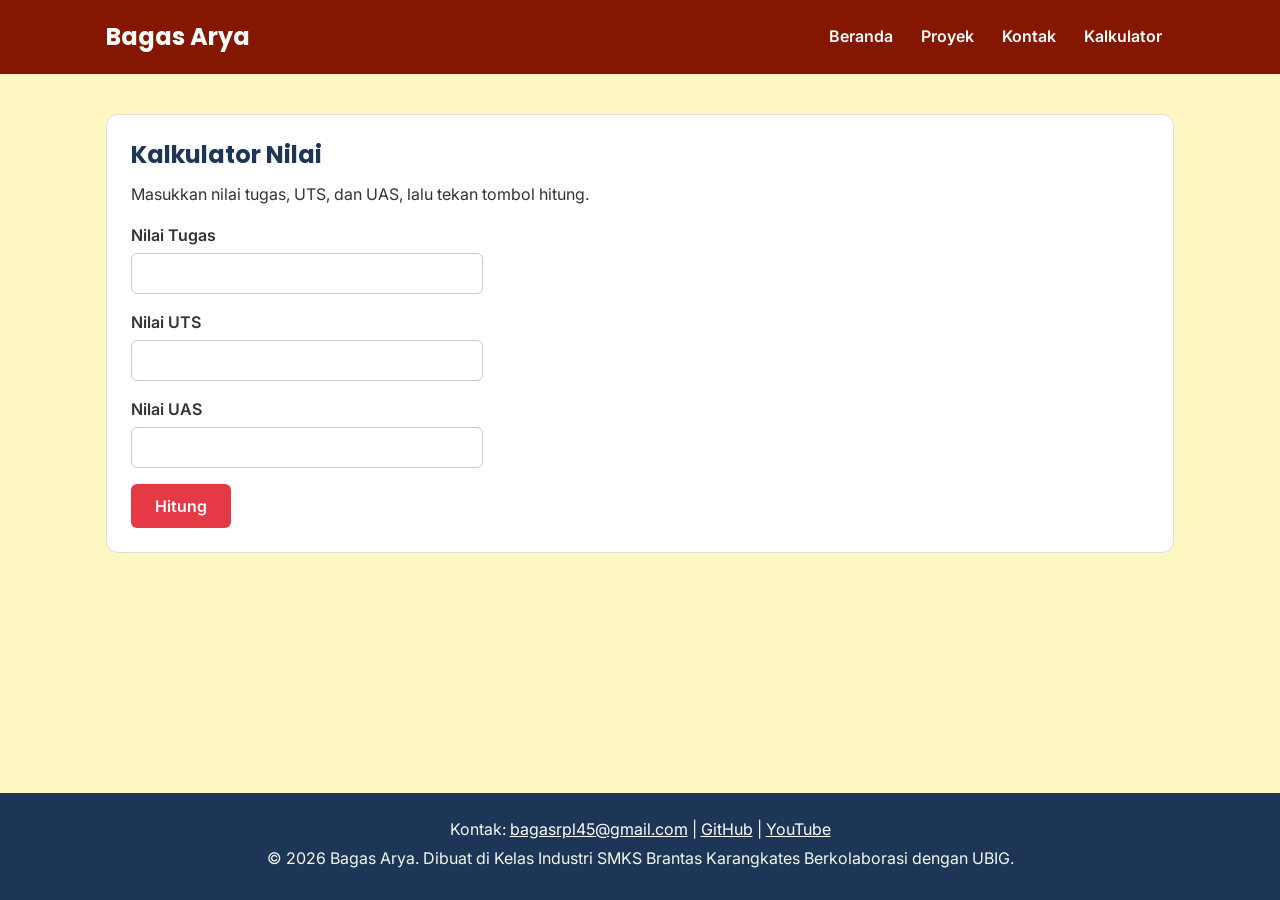
==== kalkulator.html @ 44dfc9d7 "feat: menambahkan halaman kalkulator berbasis HTML dan JS, serta menambahkan folder JS, dan melakuka" ====
<!DOCTYPE html>
<html lang="id">
<head>
  <meta charset="UTF-8">
  <meta name="viewport" content="width=device-width, initial-scale=1.0">
  <title>Bagas Arya | Kalkulator</title>
  <link rel="icon" href="img/builder.jpg">
  <link rel="preconnect" href="https://fonts.googleapis.com">
  <link rel="preconnect" href="https://fonts.gstatic.com" crossorigin>
  <link href="https://fonts.googleapis.com/css2?family=Inter:wght@400;600&family=Poppins:wght@600;700&display=swap" rel="stylesheet">
  <link rel="stylesheet" href="css/style.css">
  <script src="js/script.js" defer></script>
  <script src="js/angka.js" defer></script>
  <script src="js/hitung.js" defer></script>
</head>
<body>
  <header>
    <div class="container navbar">
      <h1>Bagas Arya</h1>
      <nav class="menu-laptop">
        <ul>
          <li><a href="index.html">Beranda</a></li>
          <li><a href="proyek.html">Proyek</a></li>
          <li><a href="kontak.html">Kontak</a></li>
          <li><a href="kalkulator.html">Kalkulator</a></li>
        </ul>
      </nav>
      <!-- Tantangan: menu ponsel yang bisa dibuka-tutup -->
      <details class="menu-ponsel">
        <summary>Menu</summary>
        <nav>
          <ul>
            <li><a href="index.html">Beranda</a></li>
            <li><a href="proyek.html">Proyek</a></li>
            <li><a href="kontak.html">Kontak</a></li>
            <li><a href="kalkulator.html">Kalkulator</a></li>
          </ul>
        </nav>
      </details>
    </div>
  </header>

  <main>
    <div class="container">
      <section class="kartu">
        <h2>Kalkulator Nilai</h2>
        <p>Masukkan nilai tugas, UTS, dan UAS, lalu tekan tombol hitung.</p>

        <form id="kalkulator-form">
          <p>
            <label for="tugas">Nilai Tugas</label><br>
            <input type="Number" id="tugas" name="tugas" min="0" max="100" required>
          </p>
          <p>
            <label for="uts">Nilai UTS</label><br>
            <input type="Number" id="uts" name="uts" min="0" max="100" required>
          </p>
          <p>
            <label for="uas">Nilai UAS</label><br>
            <input type="Number" id="uas" name="uas" min="0" max="100" required>
          </p>

          <button type="button" id="hitung">Hitung</button>
        </form>

        <div id="hasil"></div>
      </section>
    </div>
  </main>

  <footer>
    <p>Kontak: <a href="mailto:bagasrpl45@gmail.com">bagasrpl45@gmail.com</a> |
      <a href="https://github.com/bagasrpl45-art" target="_blank" rel="noopener noreferrer">GitHub</a> |
      <a href="https://www.youtube.com/@bagas_rpl" target="_blank" rel="noopener noreferrer">YouTube</a></p>
    <p>&copy; 2026 Bagas Arya. Dibuat di Kelas Industri SMKS Brantas Karangkates Berkolaborasi dengan UBIG.</p>  
  </footer>
    
</body>
</html>
---- css/style.css ----
/* Gaya portofolio Andi Pratama
   Palet: #1D3557 (utama), #E63946 (aksen), #F1FAEE (latar)
   Huruf: Poppins (judul), Inter (isi)
   Tata letak: mobile first, titik ubah 768px (tablet) dan 1024px (laptop) */

/* 1. Reset */
* {
  box-sizing: border-box;
  margin: 0;
}

img {
  max-width: 100%;
  height: auto;
}

/* 2. Dasar halaman: warna dan huruf */
body {
  display: flex;
  flex-direction: column;
  min-height: 100vh;
  margin: 0;
  font-family: "Inter", Arial, sans-serif;
  font-size: 1rem;
  line-height: 1.6;
  color: #333333;
  background-color: #FFF7C2;
}

h1, h2, h3 {
  font-family: "Poppins", Arial, sans-serif;
  color: #1D3557;
  line-height: 1.3;
}

h2 {
  margin-bottom: 0.75rem;
}

p, ul, ol {
  margin-bottom: 1rem;
}

a {
  color: #E63946;
}

/* 3. Wadah, header, dan menu */
.container {
  max-width: 1100px;
  margin: 0 auto;
  padding: 0 1rem;
}

header {
  background-color: #851700;
  color: #FFFFFF;
  padding: 1rem 0;
}

header h1 {
  color: #FFFFFF;
  font-size: 1.5rem;
}

.navbar {
  display: flex;
  flex-wrap: wrap;
  justify-content: space-between;
  align-items: center;
  gap: 0.5rem;
}

nav ul {
  display: flex;
  gap: 0.25rem;
  padding: 0;
  margin: 0;
  list-style: none;
}

nav a {
  display: inline-block;
  padding: 0.5rem 0.75rem;
  border-radius: 6px;
  color: #FFFFFF;
  font-weight: 600;
  text-decoration: none;
}

/* Tantangan: menu ponsel buka-tutup dengan details */
.menu-laptop {
  display: none;
}

.menu-ponsel summary {
  padding: 0.5rem 0.75rem;
  border: 1px solid #FFFFFF;
  border-radius: 6px;
  font-weight: 600;
  cursor: pointer;
}

.menu-ponsel ul {
  flex-direction: column;
  margin-top: 0.5rem;
}

/* 4. Isi utama, hero, dan kartu */
main {
  padding: 1.5rem 0;
  flex: 1;
}

.hero {
  display: flex;
  flex-direction: column;
  align-items: center;
  gap: 1.5rem;
  padding: 1rem 0 2rem;
  text-align: center;
}

.hero img {
  border: 4px solid #0B4378;
  border-radius: 50%;
}

.hero h2 {
  font-size: 2rem;
}

.tombol {
  display: inline-block;
  padding: 0.75rem 1.5rem;
  border-radius: 6px;
  background-color: #851700;
  color: #FFFFFF;
  font-weight: 600;
  text-decoration: none;
}

.kartu {
  background-color: #FFFFFF;
  padding: 1rem;
  margin-bottom: 1.5rem;
  border: 1px solid #DDDDDD;
  border-radius: 12px;
}

.daftar-kartu {
  display: flex;
  flex-wrap: wrap;
  gap: 1.5rem;
  margin-bottom: 1.5rem;
}

.daftar-kartu .kartu {
  flex: 1 1 280px;
  margin-bottom: 0;
}

article img {
  border-radius: 8px;
  border: 1px solid #DDDDDD;
}

/* 5. Tabel */
table {
  border-collapse: collapse;
}

caption {
  font-weight: 600;
  text-align: left;
  margin-bottom: 0.5rem;
}

th, td {
  border: 1px solid #CCCCCC;
  padding: 0.5rem 0.75rem;
  text-align: left;
}

th {
  background-color: #1D3557;
  color: #FFFFFF;
}

/* 6. Form */
label {
  font-weight: 600;
}

input, select, textarea {
  width: 100%;
  max-width: 22rem;
  padding: 0.6rem;
  margin-top: 0.25rem;
  border: 1px solid #CCCCCC;
  border-radius: 6px;
  font-family: inherit;
  font-size: 1rem;
}

button {
  padding: 0.75rem 1.5rem;
  border: none;
  border-radius: 6px;
  background-color: #E63946;
  color: #FFFFFF;
  font-family: inherit;
  font-size: 1rem;
  font-weight: 600;
  cursor: pointer;
}

/* 7. Footer */
footer {
  background-color: #1D3557;
  color: #F1FAEE;
  text-align: center;
  padding: 1.5rem;
}

footer p {
  margin-bottom: 0.25rem;
}

footer a {
  color: #FFFFFF;
}

/* 8. Tablet: lebar layar 768px ke atas */
@media (min-width: 768px) {
  .menu-laptop {
    display: block;
  }

  .menu-ponsel {
    display: none;
  }

  .hero {
    flex-direction: row;
    padding: 2rem 0 3rem;
    text-align: left;
  }

  .kartu {
    padding: 1.5rem;
  }
}

/* 9. Laptop: lebar layar 1024px ke atas */
@media (min-width: 1024px) {
  main {
    padding: 2.5rem 0;
  }

  .hero {
    gap: 3rem;
  }

  .hero h2 {
    font-size: 2.75rem;
  }
}
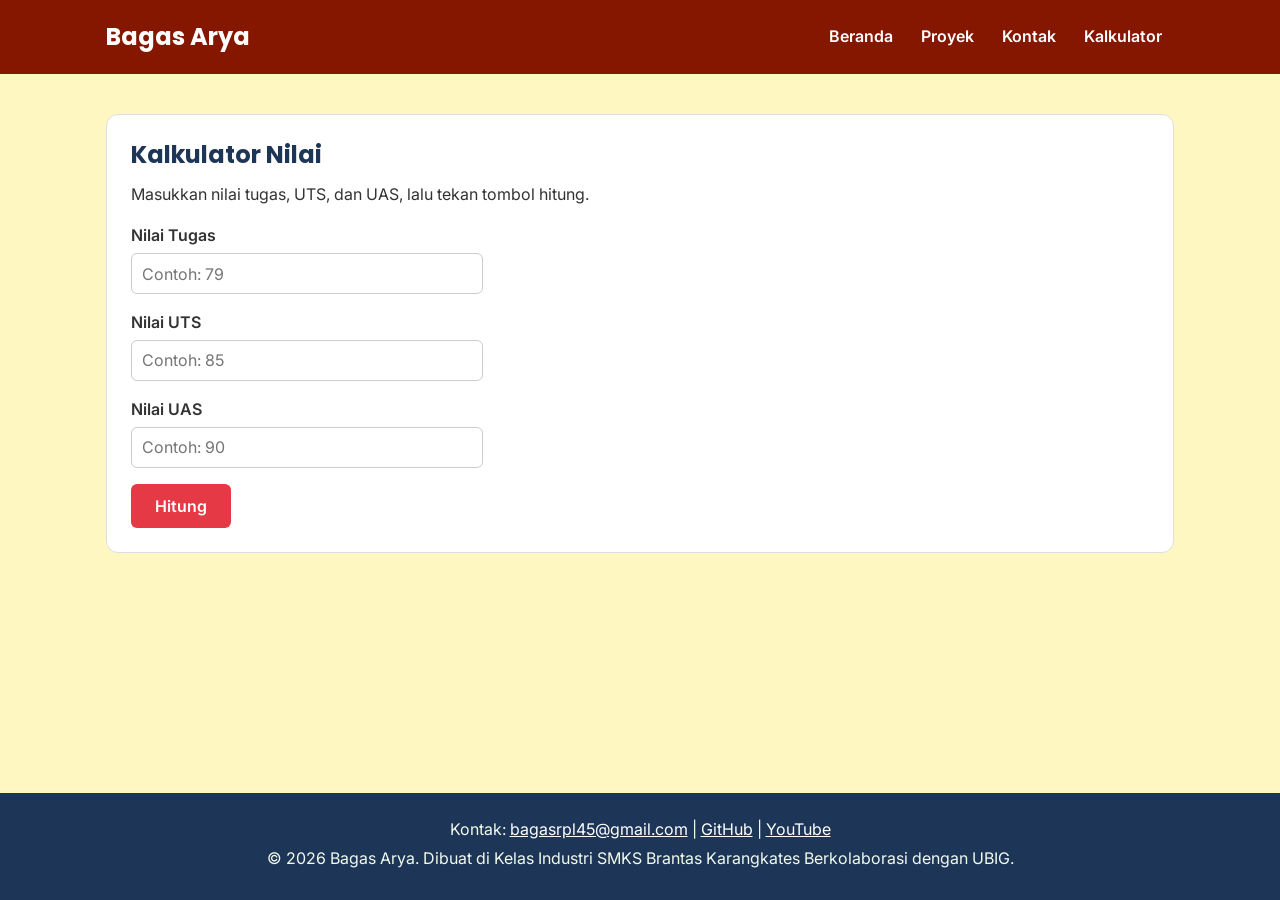
==== commit cf8d820d: "feat: menambahkan img untuk proyek.html pada folder img, mengubah isi README.md dan menambahkan plac" ====
--- a/kalkulator.html
+++ b/kalkulator.html
@@ -49,15 +49,16 @@
         <form id="kalkulator-form">
           <p>
             <label for="tugas">Nilai Tugas</label><br>
-            <input type="Number" id="tugas" name="tugas" min="0" max="100" required>
+            <input type="Number" id="tugas" name="tugas" min="0" max="100"
+            placeholder="Contoh: 79" required>
           </p>
           <p>
             <label for="uts">Nilai UTS</label><br>
-            <input type="Number" id="uts" name="uts" min="0" max="100" required>
+            <input type="Number" id="uts" name="uts" min="0" max="100" placeholder="Contoh: 85" required>
           </p>
           <p>
             <label for="uas">Nilai UAS</label><br>
-            <input type="Number" id="uas" name="uas" min="0" max="100" required>
+            <input type="Number" id="uas" name="uas" min="0" max="100" placeholder="Contoh: 90" required>
           </p>
 
           <button type="button" id="hitung">Hitung</button>
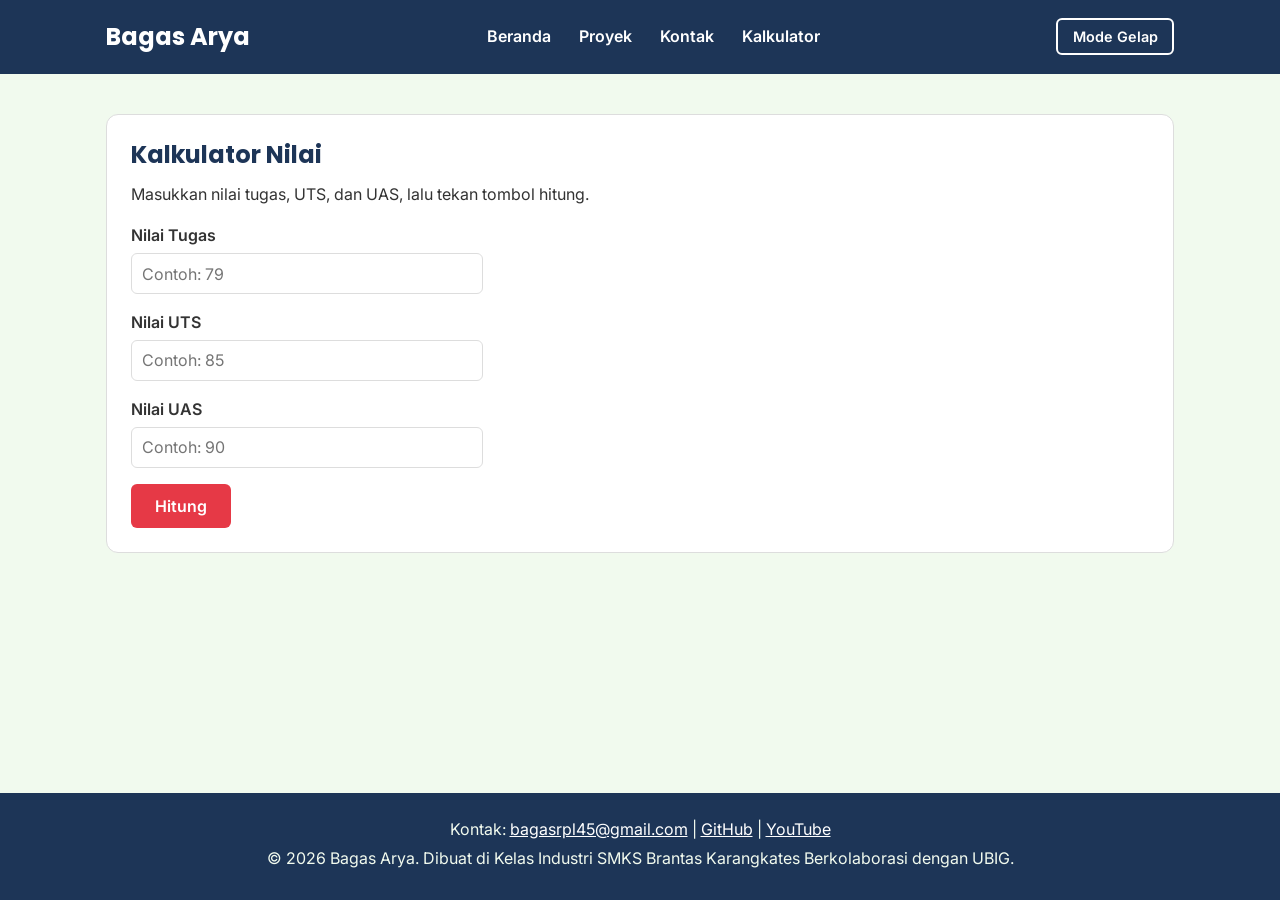
==== commit ce6d25c9: "feat: tambah keahlian dinamis, mode gelap, dan filter proyek" ====
--- a/kalkulator.html
+++ b/kalkulator.html
@@ -12,6 +12,7 @@
   <script src="js/script.js" defer></script>
   <script src="js/angka.js" defer></script>
   <script src="js/hitung.js" defer></script>
+  <script src="js/center.js" defer></script>
 </head>
 <body>
   <header>
@@ -25,6 +26,7 @@
           <li><a href="kalkulator.html">Kalkulator</a></li>
         </ul>
       </nav>
+      <button type="button" id="tombol-tema" class="tombol-tema">Mode Gelap</button>
       <!-- Tantangan: menu ponsel yang bisa dibuka-tutup -->
       <details class="menu-ponsel">
         <summary>Menu</summary>
--- a/css/style.css
+++ b/css/style.css
@@ -1,7 +1,20 @@
-/* Gaya portofolio Andi Pratama
+/* Gaya portofolio Bagas Arya
    Palet: #1D3557 (utama), #E63946 (aksen), #F1FAEE (latar)
    Huruf: Poppins (judul), Inter (isi)
    Tata letak: mobile first, titik ubah 768px (tablet) dan 1024px (laptop) */
+
+
+/* Variabel Warna dalam bentuk ROOT */
+:root {
+  --warna-utama: #1D3557;
+  --warna-judul: #1D3557;
+  --warna-aksen: #E63946;
+  --warna-tautan: #E63946;
+  --warna-latar: #F1FAEE;
+  --warna-teks: #333333;
+  --warna-kartu: #FFFFFF;
+  --warna-garis: #DDDDDD;
+}
 
 /* 1. Reset */
 * {
@@ -23,13 +36,13 @@
   font-family: "Inter", Arial, sans-serif;
   font-size: 1rem;
   line-height: 1.6;
-  color: #333333;
-  background-color: #FFF7C2;
+  color: var(--warna-teks);
+  background-color: var(--warna-latar);
 }
 
 h1, h2, h3 {
   font-family: "Poppins", Arial, sans-serif;
-  color: #1D3557;
+  color: var(--warna-judul);
   line-height: 1.3;
 }
 
@@ -42,7 +55,7 @@
 }
 
 a {
-  color: #E63946;
+  color: var(--warna-utama);
 }
 
 /* 3. Wadah, header, dan menu */
@@ -53,7 +66,7 @@
 }
 
 header {
-  background-color: #851700;
+  background-color: var(--warna-utama);
   color: #FFFFFF;
   padding: 1rem 0;
 }
@@ -122,7 +135,7 @@
 }
 
 .hero img {
-  border: 4px solid #0B4378;
+  border: 4px solid var(--warna-kartu);
   border-radius: 50%;
 }
 
@@ -134,17 +147,17 @@
   display: inline-block;
   padding: 0.75rem 1.5rem;
   border-radius: 6px;
-  background-color: #851700;
+  background-color: var(--warna-aksen);
   color: #FFFFFF;
   font-weight: 600;
   text-decoration: none;
 }
 
 .kartu {
-  background-color: #FFFFFF;
+  background-color: var(--warna-kartu);
   padding: 1rem;
   margin-bottom: 1.5rem;
-  border: 1px solid #DDDDDD;
+  border: 1px solid var(--warna-garis);
   border-radius: 12px;
 }
 
@@ -162,7 +175,7 @@
 
 article img {
   border-radius: 8px;
-  border: 1px solid #DDDDDD;
+  border: 1px solid var(--warna-garis);
 }
 
 /* 5. Tabel */
@@ -177,13 +190,13 @@
 }
 
 th, td {
-  border: 1px solid #CCCCCC;
+  border: 1px solid var(--warna-garis);
   padding: 0.5rem 0.75rem;
   text-align: left;
 }
 
 th {
-  background-color: #1D3557;
+  background-color: var(--warna-utama);
   color: #FFFFFF;
 }
 
@@ -197,17 +210,23 @@
   max-width: 22rem;
   padding: 0.6rem;
   margin-top: 0.25rem;
-  border: 1px solid #CCCCCC;
+  border: 1px solid var(--warna-garis);
   border-radius: 6px;
   font-family: inherit;
   font-size: 1rem;
+  background-color: var(--warna-kartu);
+  color: var(--warna-teks);
+}
+
+.keterangan {
+  font-size: 0.875rem;
 }
 
 button {
   padding: 0.75rem 1.5rem;
   border: none;
   border-radius: 6px;
-  background-color: #E63946;
+  background-color: var(--warna-aksen);
   color: #FFFFFF;
   font-family: inherit;
   font-size: 1rem;
@@ -217,7 +236,7 @@
 
 /* 7. Footer */
 footer {
-  background-color: #1D3557;
+  background-color: var(--warna-utama);
   color: #F1FAEE;
   text-align: center;
   padding: 1.5rem;
@@ -265,4 +284,48 @@
   .hero h2 {
     font-size: 2.75rem;
   }
+}
+
+/* 10. Tombol tema, filter, dan label kategori */
+.tombol-tema {
+  padding: 0.5rem 0.9rem;
+  border: 2px solid #FFFFFF;
+  background-color: transparent;
+  font-size: 0.9rem;
+}
+
+.filter {
+  display: flex;
+  flex-wrap: wrap;
+  gap: 0.5rem;
+  margin-bottom: 1rem;
+}
+
+.tombol-filter {
+  padding: 0.5rem 1rem;
+  border: 2px solid var(--warna-garis);
+  background-color: var(--warna-kartu);
+  color: var(--warna-judul);
+}
+
+.label {
+  display: inline-block;
+  padding: 0.1rem 0.6rem;
+  margin-bottom: 0.5rem;
+  border-radius: 999px;
+  background-color: var(--warna-latar);
+  color: var(--warna-judul);
+  font-size: 0.85rem;
+  font-weight: 600;
+}
+
+/* 11. Tema gelap */
+body.gelap {
+  --warna-utama: #0B1526;
+  --warna-judul: #A8DADC;
+  --warna-tautan: #FF8A8A;
+  --warna-latar: #121A24;
+  --warna-teks: #E3E8EE;
+  --warna-kartu: #1C2836;
+  --warna-garis: #34465A;
 }
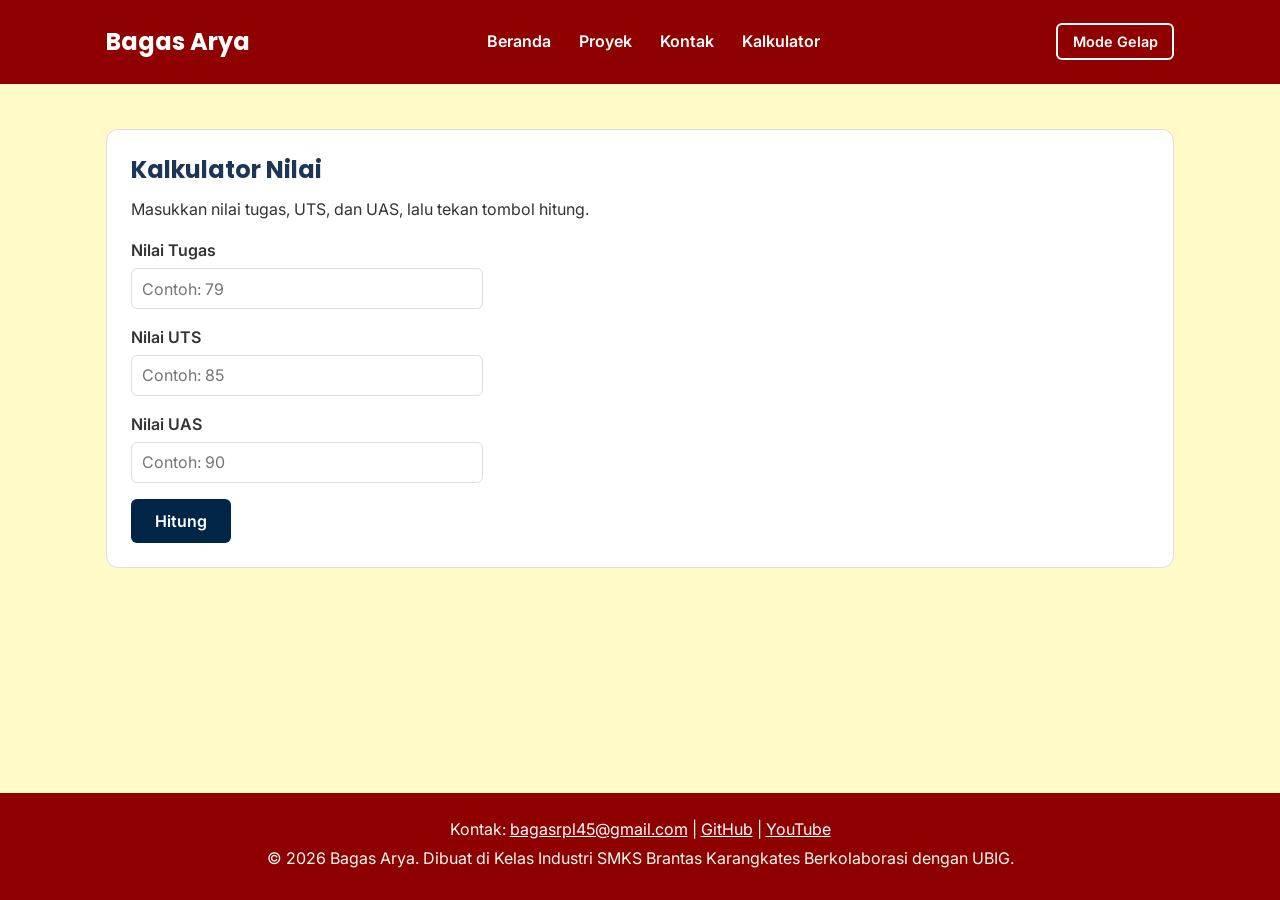
==== commit 861d7659: "feat: Menambahkan meta description pada setiap halaman HTML sesuai request Pasangan dalam tukar URL " ====
--- a/kalkulator.html
+++ b/kalkulator.html
@@ -3,6 +3,7 @@
 <head>
   <meta charset="UTF-8">
   <meta name="viewport" content="width=device-width, initial-scale=1.0">
+  <meta name="description" content="Portofolio resmi Bagas Arya, siswa PPLG SMKS Brantas Karangkates dan Calon Junior Web Developer di Kelas Industri UBIG.">
   <title>Bagas Arya | Kalkulator</title>
   <link rel="icon" href="img/builder.jpg">
   <link rel="preconnect" href="https://fonts.googleapis.com">
--- a/css/style.css
+++ b/css/style.css
@@ -6,11 +6,11 @@
 
 /* Variabel Warna dalam bentuk ROOT */
 :root {
-  --warna-utama: #1D3557;
+  --warna-utama: #8F0000;
   --warna-judul: #1D3557;
-  --warna-aksen: #E63946;
+  --warna-aksen: #002547;
   --warna-tautan: #E63946;
-  --warna-latar: #F1FAEE;
+  --warna-latar: #FFFAC7;
   --warna-teks: #333333;
   --warna-kartu: #FFFFFF;
   --warna-garis: #DDDDDD;
@@ -61,7 +61,7 @@
 /* 3. Wadah, header, dan menu */
 .container {
   max-width: 1100px;
-  margin: 0 auto;
+  margin: 5px auto;
   padding: 0 1rem;
 }
 
@@ -92,13 +92,26 @@
   list-style: none;
 }
 
+nav ul li {
+  border-radius: 6px;
+  transition: background-color 0.2s ease, transform 0.15s ease;
+}
+
 nav a {
-  display: inline-block;
+  display: block;
   padding: 0.5rem 0.75rem;
   border-radius: 6px;
   color: #FFFFFF;
   font-weight: 600;
   text-decoration: none;
+}
+
+header nav ul li:hover {
+  background-color: #1D3557;
+}
+
+body.gelap header nav ul li:hover {
+  background-color: #8F0000;
 }
 
 /* Tantangan: menu ponsel buka-tutup dengan details */
@@ -155,10 +168,21 @@
 
 .kartu {
   background-color: var(--warna-kartu);
+  margin: 0 auto 1.5rem;
   padding: 1rem;
   margin-bottom: 1.5rem;
   border: 1px solid var(--warna-garis);
   border-radius: 12px;
+}
+
+.kartu-proyek {
+  width: 100%;
+  margin: 1.5rem 0;
+  padding: 1.25rem;
+  border-radius: 12px;
+  background-color: var(--warna-kartu);
+  border: 1px solid var(--warna-garis);
+  overflow-wrap: break-word;
 }
 
 .daftar-kartu {
@@ -219,6 +243,8 @@
 }
 
 .keterangan {
+  display: block;
+  margin-top: 0.35rem;
   font-size: 0.875rem;
 }
 
@@ -232,6 +258,65 @@
   font-size: 1rem;
   font-weight: 600;
   cursor: pointer;
+}
+
+.hampir-penuh {
+  color: var(--warna-tautan);
+  font-weight: 600;
+}
+
+.grup-tombol {
+  display: flex;
+  flex-wrap: wrap;
+  gap: 0.75rem;
+  margin-top: 0.5rem;
+}
+
+.grup-tombol button {
+  flex: 1 1 auto;
+  white-space: nowrap;
+  text-align: center;
+}
+
+.tombol-utama {
+  padding: 0.75rem 1.5rem;
+  border-radius: 6px;
+  font-family: inherit;
+  font-size: 1rem;
+  font-weight: 600;
+  cursor: pointer;
+  transition: background-color 0.2s ease, color 0.2s ease, border-color 0.2s ease, transform 0.15s ease;
+}
+
+/* Tombol Kirim Pesan dan Kosongkan Pesan */
+.tombol-utama {
+  background-color: var(--warna-aksen);
+  color: #FFFFFF;
+  border: 2px solid var(--warna-aksen);
+}
+
+.tombol-utama:hover {
+  background-color: var(--warna-utama);
+  border-color: var(--warna-utama);
+  color: #FFFFFF;
+  transform: translateY(-2px);
+}
+
+.tombol-utama:active {
+  transform: translateY(0);
+}
+
+/* Penyesuaian Tombol Kirim dan Kosongkan Pesan pada Dark Mode */
+body.gelap .tombol-utama {
+  background-color: var(--warna-aksen);
+  border-color: var(--warna-judul);
+  color: #FFFFFF;
+}
+
+body.gelap .tombol-utama:hover {
+  background-color: var(--warna-judul);
+  border-color: var(--warna-judul);
+  color: #FFFFFF;
 }
 
 /* 7. Footer */
@@ -292,6 +377,32 @@
   border: 2px solid #FFFFFF;
   background-color: transparent;
   font-size: 0.9rem;
+  color: #FFFFFF;
+  font-size: 0.9rem;
+  transition: background-color 0.2s ease, color 0.2s ease, border-color 0.2s ease, transform 0.15s ease;
+}
+
+.tombol-tema:hover {
+  background-color: #FFFFFF;
+  color: var(--warna-utama);
+  transform: translateY(-2px);
+}
+
+.tombol-tema:active {
+  transform: translateY(0);
+}
+
+/* Tampilan tombol ketika Mode Gelap Aktif */
+body.gelap .tombol-tema {
+  background-color: var(--warna-judul);
+  border-color: var(--warna-judul);
+  color: var(--warna-utama);
+}
+
+body.gelap .tombol-tema:hover {
+  background-color: #FFFFFF;
+  border-color: #FFFFFF;
+  color: var(--warna-utama);
 }
 
 .filter {
@@ -303,9 +414,27 @@
 
 .tombol-filter {
   padding: 0.5rem 1rem;
-  border: 2px solid var(--warna-garis);
-  background-color: var(--warna-kartu);
-  color: var(--warna-judul);
+  border: 2px solid #8F0000;
+  background-color: #8F0000;
+  color: var(--warna-kartu);
+  transition: background-color 0.2s, border-color 0.2s;
+}
+
+.tombol-filter.aktif {
+  background-color: var(--warna-aksen);
+  border-color: var(--warna-aksen);
+}
+
+body.gelap .tombol-filter {
+  background-color: var(--warna-aksen);
+  border-color: var(--warna-aksen);
+  color: #FFFFFF;
+}
+
+body.gelap .tombol-filter.aktif {
+  background-color: #8F0000;
+  border-color: #8F0000;
+  color: #FFFFFF;
 }
 
 .label {
@@ -328,4 +457,27 @@
   --warna-teks: #E3E8EE;
   --warna-kartu: #1C2836;
   --warna-garis: #34465A;
+}
+
+/* 12. Menahan ruang Kontainer pada Proyek */
+#daftar-proyek {
+  min-height: 650px;
+}
+
+#daftar-repo {
+  min-height: 160px;
+}
+
+/* 13. Memperbaiki warna Link Repository pada Mode Gelap */
+#daftar-repo a,
+body.gelap #daftar-repo a {
+  color: #E63946;
+  font-weight: 600;
+  text-decoration: none;
+}
+
+#daftar-repo a:hover,
+body.gelap #daftar-repo a:hover {
+  color: #FF6B6B;
+  text-decoration: underline;
 }
